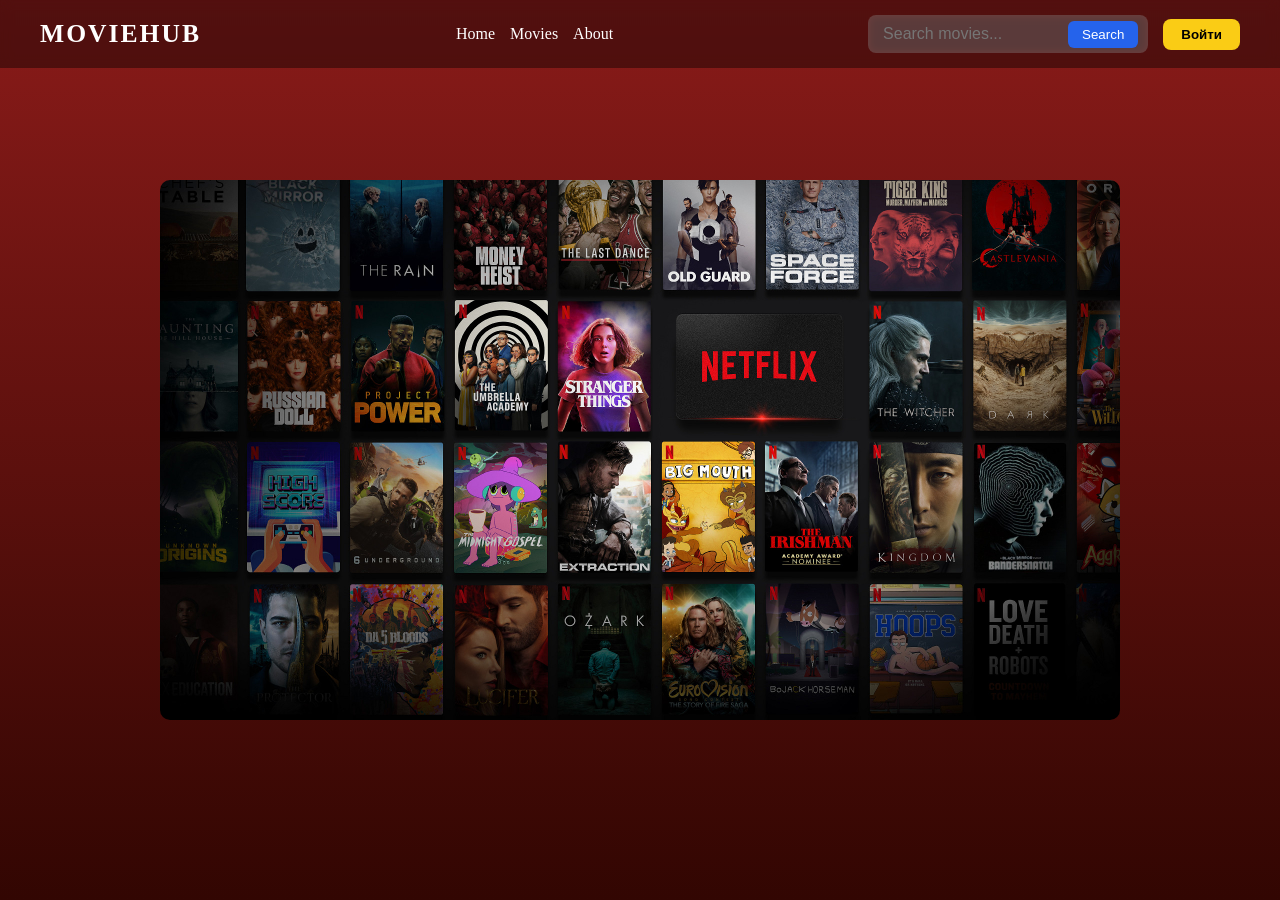
==== index.html @ c89990a1 "first commit" ====
<!DOCTYPE html>
<html lang="en">
<head>
  <meta charset="UTF-8">
  <meta name="viewport" content="width=device-width, initial-scale=1.0">
  <title>MovieHub</title>
  <link rel="stylesheet" href="style.css">


</head>
<body>
  
    
    <nav>
      <div class="logo">MovieHub</div>
      <div class="nav-links">
        <a href="index.html">Home</a>
        <a href="Movies.html">Movies</a>
        <a href="about.html">About</a>
      
      </div>
        <div class="nav-right">
          <div class="search-box">
            <input type="text" placeholder="Search movies...">
            <button>Search</button>
          </div>
    
          <button class="login-btn"  onclick="window.location.href='register.html'">Войти</button>
        </div>
    </nav>
    
   

    <img src="1683747988_background-size1920x1080-4e1694a6-75aa-4c36-9d4d-7fb6a3102005-bc5318781aad7f5c8520.jpg" alt="movie">

</body>
</html>
---- style.css ----
body {
    min-height: 100vh;
    margin: 0; 
    background: linear-gradient( #8a1b19, #320602);
    background-repeat: no-repeat;
    background-size: cover;
    display: flex;
    justify-content: center; 
    align-items: center;  
  }


  nav {
    display: flex;
    align-items: center;
    justify-content: space-between;
    padding: 15px 40px;
    background: rgba(0, 0, 0, 0.4);
    backdrop-filter: blur(6px);
    position: fixed;
    top: 0;
    left: 0;
    right: 0;
    z-index: 10;
  }

  /* Логотип */
  .logo {
    font-size: 1.6rem;
    font-weight: bold;
    color: #ffffff;
    text-transform: uppercase;
    letter-spacing: 2px;
  }

  /* Ссылки */
  .nav-links {
    display: flex;
    gap: 15px;
  }

  .nav-links a {
    text-decoration: none;
    color: #fff;
    font-weight: 500;
    transition: color 0.3s;
  }

  .nav-links a:hover {
    color: #ffd700;
  }
.nav-right {
  display: flex;
  align-items: center;
  gap: 15px;
}


.search-box {
  display: flex;
  align-items: center;
  background: rgba(255, 255, 255, 0.2);
  border-radius: 8px;
  padding: 5px 10px;
  backdrop-filter: blur(4px);
}

.search-box input {
  border: none;
  background: transparent;
  color: #fff;
  outline: none;
  font-size: 1rem;
  padding: 5px;
  width: 180px;
}

.search-box button {
  background: #2563eb;
  border: none;
  color: #fff;
  padding: 6px 14px;
  border-radius: 6px;
  cursor: pointer;
  transition: background 0.3s;
}

.search-box button:hover {
  background: #1d4ed8;
}


.login-btn {
  background: #facc15;
  border: none;
  color: #000;
  font-weight: bold;
  padding: 8px 18px;
  border-radius: 8px;
  cursor: pointer;
  transition: all 0.3s;
}

.login-btn:hover {
  background: #eab308;
  transform: translateY(-2px);
}




img {
  max-width: 75%;
  height: auto;
  border-radius: 10px;
  transition: all 0.4s ease;
}
img:hover {
  transform: translateY(-8px);
  box-shadow:rgb(156, 2, 138);
}
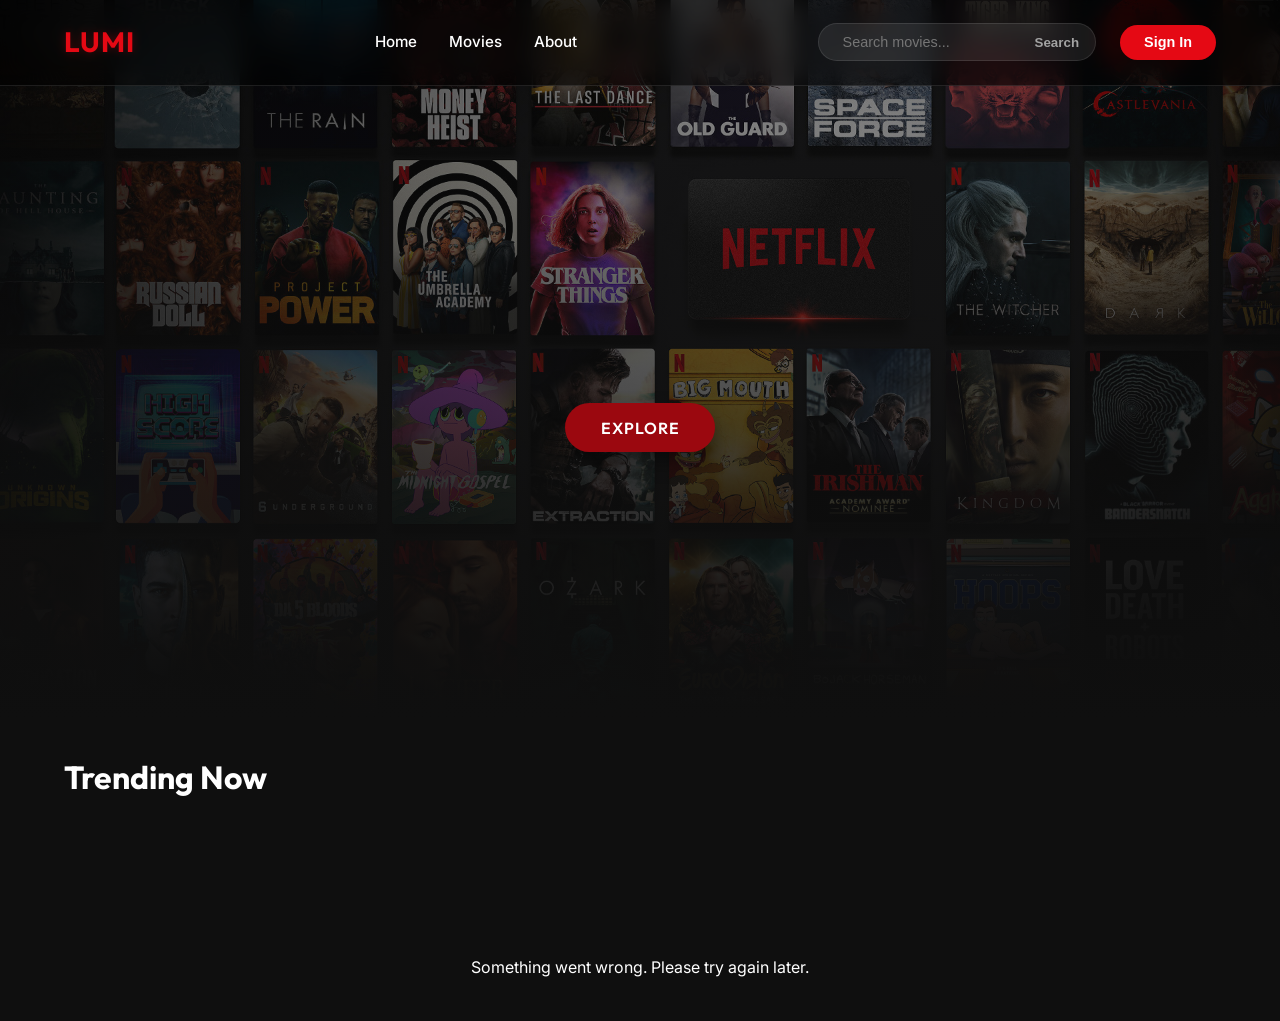
==== commit 7b8a3298: "upgrade the project" ====
--- a/index.html
+++ b/index.html
@@ -1,38 +1,45 @@
 <!DOCTYPE html>
 <html lang="en">
+
 <head>
   <meta charset="UTF-8">
   <meta name="viewport" content="width=device-width, initial-scale=1.0">
-  <title>MovieHub</title>
+  <title>Lumi | Discover Your Next Favorite Movie</title>
   <link rel="stylesheet" href="style.css">
+</head>
 
+<body>
 
-</head>
-<body>
-  
-    
-    <nav>
-      <div class="logo">MovieHub</div>
-      <div class="nav-links">
-        <a href="index.html">Home</a>
-        <a href="Movies.html">Movies</a>
-        <a href="about.html">About</a>
-      
+  <nav>
+    <div class="logo">Lumi</div>
+    <div class="nav-links">
+      <a href="index.html">Home</a>
+      <a href="Movies.html">Movies</a>
+      <a href="about.html">About</a>
+    </div>
+    <div class="nav-right">
+      <div class="search-box">
+        <input type="text" placeholder="Search movies...">
+        <button>Search</button>
       </div>
-        <div class="nav-right">
-          <div class="search-box">
-            <input type="text" placeholder="Search movies...">
-            <button>Search</button>
-          </div>
-    
-          <button class="login-btn"  onclick="window.location.href='register.html'">Войти</button>
-        </div>
-    </nav>
-    
-   
+      <button class="login-btn" onclick="window.location.href='register.html'">Sign In</button>
+    </div>
+  </nav>
 
-    <img src="1683747988_background-size1920x1080-4e1694a6-75aa-4c36-9d4d-7fb6a3102005-bc5318781aad7f5c8520.jpg" alt="movie">
+  <header class="hero">
+    <button class="hero-cta" onclick="window.location.href='Movies.html'">Explore</button>
+  </header>
 
+  <main>
+    <section style="padding: 0 5%;">
+      <h2 style="font-size: 2rem; margin-bottom: 2rem;">Trending Now</h2>
+      <div class="movies">
+        <!-- Movies will be loaded here via script.js -->
+      </div>
+    </section>
+  </main>
+
+  <script src="script.js"></script>
 </body>
-</html>
 
+</html>
--- a/style.css
+++ b/style.css
@@ -1,68 +1,127 @@
+@import url('https://fonts.googleapis.com/css2?family=Inter:wght@300;400;500;600;700&family=Outfit:wght@400;600;700&display=swap');
+
+:root {
+  --primary: #e50914;
+  /* Netflix red style */
+  --primary-hover: #b20710;
+  --bg-dark: #0f0f0f;
+  --bg-card: rgba(255, 255, 255, 0.05);
+  --bg-card-hover: rgba(255, 255, 255, 0.1);
+  --text-main: #ffffff;
+  --text-dim: #a3a3a3;
+  --accent: #facc15;
+  --glass: rgba(0, 0, 0, 0.6);
+  --glass-border: rgba(255, 255, 255, 0.1);
+  --blur: 12px;
+  --transition: all 0.3s cubic-bezier(0.4, 0, 0.2, 1);
+}
+
+* {
+  margin: 0;
+  padding: 0;
+  box-sizing: border-box;
+}
+
 body {
-    min-height: 100vh;
-    margin: 0; 
-    background: linear-gradient( #8a1b19, #320602);
-    background-repeat: no-repeat;
-    background-size: cover;
-    display: flex;
-    justify-content: center; 
-    align-items: center;  
-  }
-
-
-  nav {
-    display: flex;
-    align-items: center;
-    justify-content: space-between;
-    padding: 15px 40px;
-    background: rgba(0, 0, 0, 0.4);
-    backdrop-filter: blur(6px);
-    position: fixed;
-    top: 0;
-    left: 0;
-    right: 0;
-    z-index: 10;
-  }
-
-  /* Логотип */
-  .logo {
-    font-size: 1.6rem;
-    font-weight: bold;
-    color: #ffffff;
-    text-transform: uppercase;
-    letter-spacing: 2px;
-  }
-
-  /* Ссылки */
-  .nav-links {
-    display: flex;
-    gap: 15px;
-  }
-
-  .nav-links a {
-    text-decoration: none;
-    color: #fff;
-    font-weight: 500;
-    transition: color 0.3s;
-  }
-
-  .nav-links a:hover {
-    color: #ffd700;
-  }
+  font-family: 'Inter', sans-serif;
+  background-color: var(--bg-dark);
+  color: var(--text-main);
+  line-height: 1.6;
+  overflow-x: hidden;
+  min-height: 100vh;
+}
+
+/* Typography styles */
+h1,
+h2,
+h3,
+.logo {
+  font-family: 'Outfit', sans-serif;
+}
+
+/* Navigation */
+nav {
+  display: flex;
+  align-items: center;
+  justify-content: space-between;
+  padding: 1.25rem 5%;
+  background: var(--glass);
+  backdrop-filter: blur(var(--blur));
+  -webkit-backdrop-filter: blur(var(--blur));
+  border-bottom: 1px solid var(--glass-border);
+  position: fixed;
+  top: 0;
+  left: 0;
+  right: 0;
+  z-index: 1000;
+  transition: var(--transition);
+}
+
+.logo {
+  font-size: 1.75rem;
+  font-weight: 700;
+  color: var(--primary);
+  text-transform: uppercase;
+  letter-spacing: 1px;
+  cursor: pointer;
+  text-shadow: 0 0 10px rgba(229, 9, 20, 0.3);
+}
+
+.nav-links {
+  display: flex;
+  gap: 2rem;
+}
+
+.nav-links a {
+  text-decoration: none;
+  color: var(--text-main);
+  font-weight: 500;
+  font-size: 0.95rem;
+  position: relative;
+  padding: 5px 0;
+  transition: var(--transition);
+}
+
+.nav-links a::after {
+  content: '';
+  position: absolute;
+  bottom: 0;
+  left: 0;
+  width: 0;
+  height: 2px;
+  background-color: var(--primary);
+  transition: var(--transition);
+}
+
+.nav-links a:hover {
+  color: var(--primary);
+}
+
+.nav-links a:hover::after {
+  width: 100%;
+}
+
 .nav-right {
   display: flex;
   align-items: center;
-  gap: 15px;
-}
-
-
+  gap: 1.5rem;
+}
+
+/* Search Bar */
 .search-box {
   display: flex;
   align-items: center;
-  background: rgba(255, 255, 255, 0.2);
-  border-radius: 8px;
-  padding: 5px 10px;
-  backdrop-filter: blur(4px);
+  background: rgba(255, 255, 255, 0.08);
+  border: 1px solid var(--glass-border);
+  border-radius: 50px;
+  padding: 6px 16px;
+  transition: var(--transition);
+}
+
+.search-box:focus-within {
+  background: rgba(255, 255, 255, 0.12);
+  border-color: var(--primary);
+  box-shadow: 0 0 0 3px rgba(229, 9, 20, 0.2);
 }
 
 .search-box input {
@@ -70,57 +129,288 @@
   background: transparent;
   color: #fff;
   outline: none;
+  font-size: 0.9rem;
+  padding: 4px 8px;
+  width: 200px;
+}
+
+.search-box button {
+  background: transparent;
+  border: none;
+  color: var(--text-dim);
+  cursor: pointer;
+  font-weight: 600;
+  transition: var(--transition);
+}
+
+.search-box button:hover {
+  color: var(--primary);
+}
+
+/* Buttons */
+.login-btn {
+  background: var(--primary);
+  color: #fff;
+  font-weight: 600;
+  padding: 0.6rem 1.5rem;
+  border-radius: 50px;
+  border: none;
+  cursor: pointer;
+  transition: var(--transition);
+  font-size: 0.9rem;
+}
+
+.login-btn:hover {
+  background: var(--primary-hover);
+  transform: translateY(-2px);
+  box-shadow: 0 4px 12px rgba(229, 9, 20, 0.4);
+}
+
+/* Movie Container & Cards */
+.movies {
+  display: grid;
+  grid-template-columns: repeat(auto-fill, minmax(220px, 1fr));
+  gap: 2rem;
+  padding: 120px 5% 40px;
+  max-width: 1400px;
+  margin: 0 auto;
+}
+
+.movie-card {
+  background: var(--bg-card);
+  border: 1px solid var(--glass-border);
+  border-radius: 12px;
+  overflow: hidden;
+  transition: var(--transition);
+  cursor: pointer;
+  position: relative;
+  display: flex;
+  flex-direction: column;
+}
+
+.movie-card:hover {
+  transform: translateY(-8px);
+  background: var(--bg-card-hover);
+  border-color: rgba(255, 255, 255, 0.2);
+  box-shadow: 0 12px 30px rgba(0, 0, 0, 0.5);
+}
+
+.movie-card img {
+  width: 100%;
+  aspect-ratio: 2/3;
+  object-fit: cover;
+  transition: var(--transition);
+}
+
+.movie-card:hover img {
+  filter: brightness(0.8);
+}
+
+.movie-card h3 {
+  padding: 1rem 1rem 0.5rem;
+  font-size: 1.1rem;
+  font-weight: 600;
+  white-space: nowrap;
+  overflow: hidden;
+  text-overflow: ellipsis;
+}
+
+.movie-card p {
+  padding: 0 1rem 1rem;
+  color: var(--accent);
+  font-weight: 500;
+  display: flex;
+  align-items: center;
+  gap: 4px;
+}
+
+/* Landing Section */
+.hero {
+  height: 80vh;
+  display: flex;
+  flex-direction: column;
+  justify-content: center;
+  align-items: center;
+  text-align: center;
+  padding: 0 5%;
+  background: linear-gradient(rgba(15, 15, 15, 0.4), var(--bg-dark)), url('1683747988_background-size1920x1080-4e1694a6-75aa-4c36-9d4d-7fb6a3102005-bc5318781aad7f5c8520.jpg');
+  background-size: cover;
+  background-position: center;
+  margin-bottom: 2rem;
+}
+
+.hero h1 {
+  font-size: clamp(2.5rem, 8vw, 4.5rem);
+  margin-bottom: 1rem;
+  font-weight: 800;
+  line-height: 1.1;
+  max-width: 900px;
+}
+
+.hero p {
+  font-size: 1.25rem;
+  color: var(--text-dim);
+  max-width: 600px;
+  margin-bottom: 2rem;
+}
+
+/* Responsive */
+@media (max-width: 768px) {
+  nav {
+    padding: 1rem 5%;
+  }
+
+  .nav-links {
+    display: none;
+    /* Add mobile menu later if needed */
+  }
+
+  .search-box input {
+    width: 120px;
+  }
+}
+
+/* Skeleton Loading */
+.skeleton {
+  background: linear-gradient(90deg, var(--bg-card) 25%, rgba(255, 255, 255, 0.1) 50%, var(--bg-card) 75%);
+  background-size: 200% 100%;
+  animation: loading 1.5s infinite;
+}
+
+@keyframes loading {
+  0% {
+    background-position: 200% 0;
+  }
+
+  100% {
+    background-position: -200% 0;
+  }
+}
+
+/* Modal Details */
+.modal-overlay {
+  position: fixed;
+  top: 0;
+  left: 0;
+  width: 100%;
+  height: 100%;
+  background: rgba(0, 0, 0, 0.9);
+  display: none;
+  justify-content: center;
+  align-items: center;
+  z-index: 2000;
+  backdrop-filter: blur(8px);
+}
+
+.modal-overlay.active {
+  display: flex;
+}
+
+.modal-content {
+  background: var(--bg-dark);
+  border: 1px solid var(--glass-border);
+  border-radius: 20px;
+  width: 90%;
+  max-width: 900px;
+  max-height: 90vh;
+  overflow-y: auto;
+  display: grid;
+  grid-template-columns: 1fr 2fr;
+  gap: 2rem;
+  padding: 3rem;
+  position: relative;
+  box-shadow: 0 20px 50px rgba(0, 0, 0, 0.8);
+  animation: modalIn 0.4s cubic-bezier(0.4, 0, 0.2, 1);
+}
+
+@keyframes modalIn {
+  from {
+    opacity: 0;
+    transform: translateY(20px);
+  }
+
+  to {
+    opacity: 1;
+    transform: translateY(0);
+  }
+}
+
+.modal-close {
+  position: absolute;
+  top: 1rem;
+  right: 1.5rem;
+  font-size: 2rem;
+  color: white;
+  cursor: pointer;
+  z-index: 10;
+  transition: var(--transition);
+}
+
+.modal-close:hover {
+  color: var(--primary);
+}
+
+.modal-poster {
+  width: 100%;
+  border-radius: 12px;
+  box-shadow: 0 10px 30px rgba(0, 0, 0, 0.5);
+}
+
+.modal-info h2 {
+  font-size: 2.5rem;
+  margin-bottom: 1rem;
+  color: var(--text-main);
+}
+
+.modal-info .meta {
+  display: flex;
+  flex-wrap: wrap;
+  gap: 1.5rem;
+  margin-bottom: 2rem;
+  color: var(--text-dim);
+  font-weight: 500;
+}
+
+.modal-info p {
+  font-size: 1.1rem;
+  line-height: 1.8;
+  color: var(--text-dim);
+}
+
+@media (max-width: 768px) {
+  .modal-content {
+    grid-template-columns: 1fr;
+    padding: 2rem;
+    width: 95%;
+  }
+
+  .modal-info h2 {
+    font-size: 1.75rem;
+  }
+}
+
+.hero-cta {
+  background: #9b080f;
+  /* Darker red */
+  border: none;
+  color: white;
+  font-family: 'Outfit', sans-serif;
   font-size: 1rem;
-  padding: 5px;
-  width: 180px;
-}
-
-.search-box button {
-  background: #2563eb;
-  border: none;
-  color: #fff;
-  padding: 6px 14px;
-  border-radius: 6px;
-  cursor: pointer;
-  transition: background 0.3s;
-}
-
-.search-box button:hover {
-  background: #1d4ed8;
-}
-
-
-.login-btn {
-  background: #facc15;
-  border: none;
-  color: #000;
-  font-weight: bold;
-  padding: 8px 18px;
-  border-radius: 8px;
-  cursor: pointer;
-  transition: all 0.3s;
-}
-
-.login-btn:hover {
-  background: #eab308;
-  transform: translateY(-2px);
-}
-
-
-
-
-img {
-  max-width: 75%;
-  height: auto;
-  border-radius: 10px;
-  transition: all 0.4s ease;
-}
-img:hover {
-  transform: translateY(-8px);
-  box-shadow:rgb(156, 2, 138);
-}
-
-
-
-
-
+  font-weight: 600;
+  letter-spacing: 1px;
+  text-transform: uppercase;
+  padding: 0.9rem 2.2rem;
+  border-radius: 50px;
+  cursor: pointer;
+  transition: var(--transition);
+  text-align: center;
+  margin-top: 15vh;
+  box-shadow: 0 10px 20px rgba(0, 0, 0, 0.4);
+}
+
+.hero-cta:hover {
+  background: #7d060c;
+  /* Even darker red */
+  transform: translateY(-3px);
+  box-shadow: 0 15px 30px rgba(0, 0, 0, 0.5);
+}
